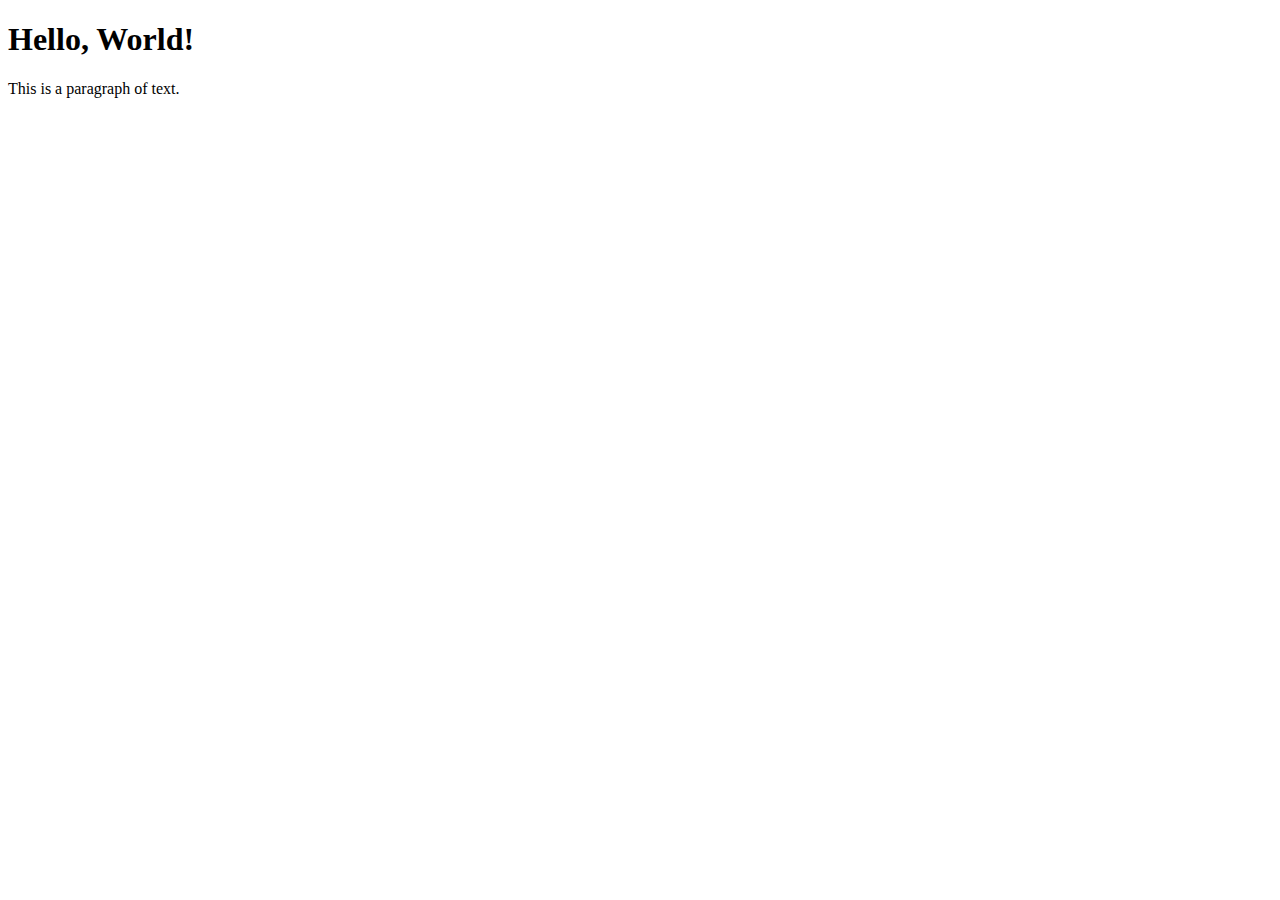
==== index.html @ f11e2031 "add files" ====
<!DOCTYPE html>
<html>
<head>
    <title>Formatted HTML</title>
</head>
<body>
    <h1>Hello, World!</h1>
    <p>This is a paragraph of text.</p>
    <script src="objects.js"></script>
</body>
</html>
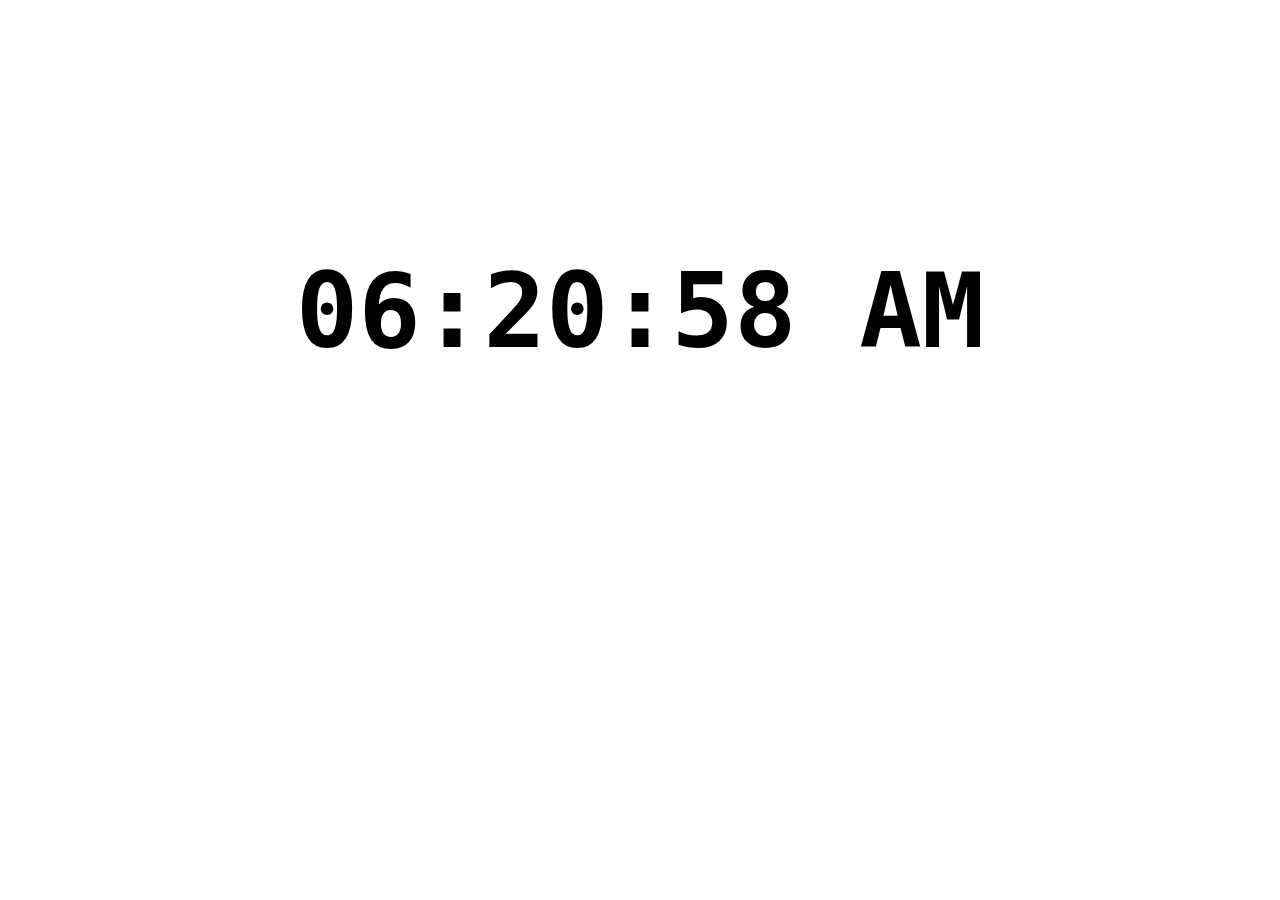
==== commit 11fb30a5: "add" ====
--- a/index.html
+++ b/index.html
@@ -1,11 +1,15 @@
 <!DOCTYPE html>
-<html>
+<html lang="en">
 <head>
-    <title>Formatted HTML</title>
+    <meta charset="UTF-8">
+    <meta name="viewport" content="width=device-width, initial-scale=1.0">
+    <title>Document</title>
+    <link rel="stylesheet" href="style.css">
 </head>
 <body>
-    <h1>Hello, World!</h1>
-    <p>This is a paragraph of text.</p>
-    <script src="objects.js"></script>
+    <div class="clock-container">
+        <div id="clock">00:00:00</div>
+    </div>
+    <script src="DigitalClock.js"></script>
 </body>
 </html>--- a/style.css
+++ b/style.css
@@ -0,0 +1,20 @@
+body{
+    margin: 0;
+}
+
+#clock-container{
+    display: flex;
+    justify-content: center;
+    text-align: center;
+    height: 100vh;
+    
+}
+
+#clock{
+    font-family: monospace;
+    font-size: 6.5rem;
+    font-weight: bold;
+    text-align: center;
+    margin-top: 250px ;
+}
+
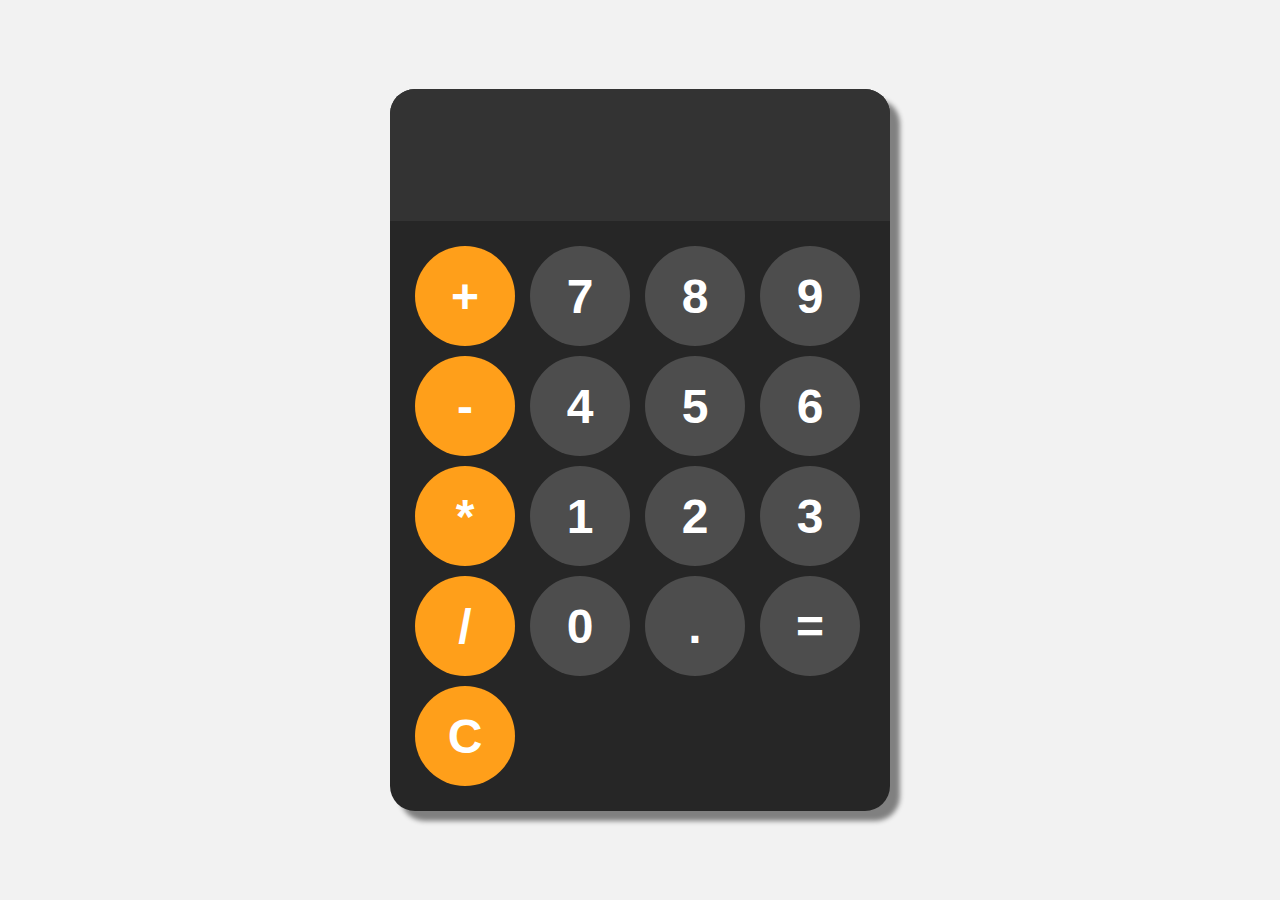
==== commit dffe062b: "add caculator program" ====
--- a/index.html
+++ b/index.html
@@ -4,12 +4,33 @@
     <meta charset="UTF-8">
     <meta name="viewport" content="width=device-width, initial-scale=1.0">
     <title>Document</title>
-    <link rel="stylesheet" href="style.css">
+    <link rel="stylesheet" href="style.css" >
 </head>
 <body>
-    <div class="clock-container">
-        <div id="clock">00:00:00</div>
+    <div id="caculator">
+        <input id="display" readonly>
+        <div id="keys">
+            <button onclick="appendToDisplay('+')" class="operator-btn">+</button>
+            <button onclick="appendToDisplay('7')">7</button>
+            <button onclick="appendToDisplay('8')">8</button>
+            <button onclick="appendToDisplay('9')">9</button>
+            <button onclick="appendToDisplay('-')" class="operator-btn">-</button>
+            <button onclick="appendToDisplay('4')">4</button>
+            <button onclick="appendToDisplay('5')">5</button>
+            <button onclick="appendToDisplay('6')">6</button>
+            <button onclick="appendToDisplay('*')" class="operator-btn">*</button>
+            <button onclick="appendToDisplay('1')">1</button>
+            <button onclick="appendToDisplay('2')">2</button>
+            <button onclick="appendToDisplay('3')">3</button>
+            <button onclick="appendToDisplay('/')" class="operator-btn">/</button>
+            <button onclick="appendToDisplay('0')">0</button>
+            <button onclick="appendToDisplay('.')">.</button>
+            <button onclick="caculate()" >=</button>
+            <button onclick="clearDisplay()" class="operator-btn">C</button>
+        </div>
     </div>
-    <script src="DigitalClock.js"></script>
+    
+
+    <script src="script.js"></script>
 </body>
 </html>--- a/style.css
+++ b/style.css
@@ -1,20 +1,61 @@
+#caculator{
+    font-family: Arial,  sans-serif;
+    background-color: hsl(0, 0%, 15%);
+    border-radius: 25px;
+    max-width: 500px;
+    overflow: hidden;
+    box-shadow: 10px 10px 5px gray;
+}
+#display{
+    width: 100%;
+    padding: 20px;
+    font-size: 5rem;
+    text-align: left;
+    border: none;
+    background-color: hsl(0, 0%, 20%);
+    color: white;
+}
 body{
     margin: 0;
+    display: flex;
+    justify-content: center;
+    align-items: center;
+    height: 100vh;
+    background-color: hsl(0, 0%, 95%);
 }
 
-#clock-container{
-    display: flex;
-    justify-content: center;
-    text-align: center;
-    height: 100vh;
-    
+
+
+#keys{
+    display: grid;
+    grid-template-columns: repeat(4,1fr);
+    gap: 10px;
+    padding: 25px;
+}
+button{
+    width: 100px;
+    height: 100px;
+    border-radius: 50px;
+    border: none;
+    background-color: hsl(0, 0%, 30%);
+    color: white;
+    font-size: 3rem;
+    font-weight: bold;
+    cursor: pointer;
 }
 
-#clock{
-    font-family: monospace;
-    font-size: 6.5rem;
-    font-weight: bold;
-    text-align: center;
-    margin-top: 250px ;
+button:hover{
+    background-color: hsl(0, 0, 40%);
 }
-
+button:active{
+    background-color: hsl(0, 0, 50%);
+}
+.operator-btn{
+    background-color: hsl(35, 100%, 55%);
+}
+.operator-btn:hover{
+    background-color: hsl(35, 100%, 65%);
+}
+.operator-btn:active{
+    background-color: hsl(35, 100%, 75%);
+}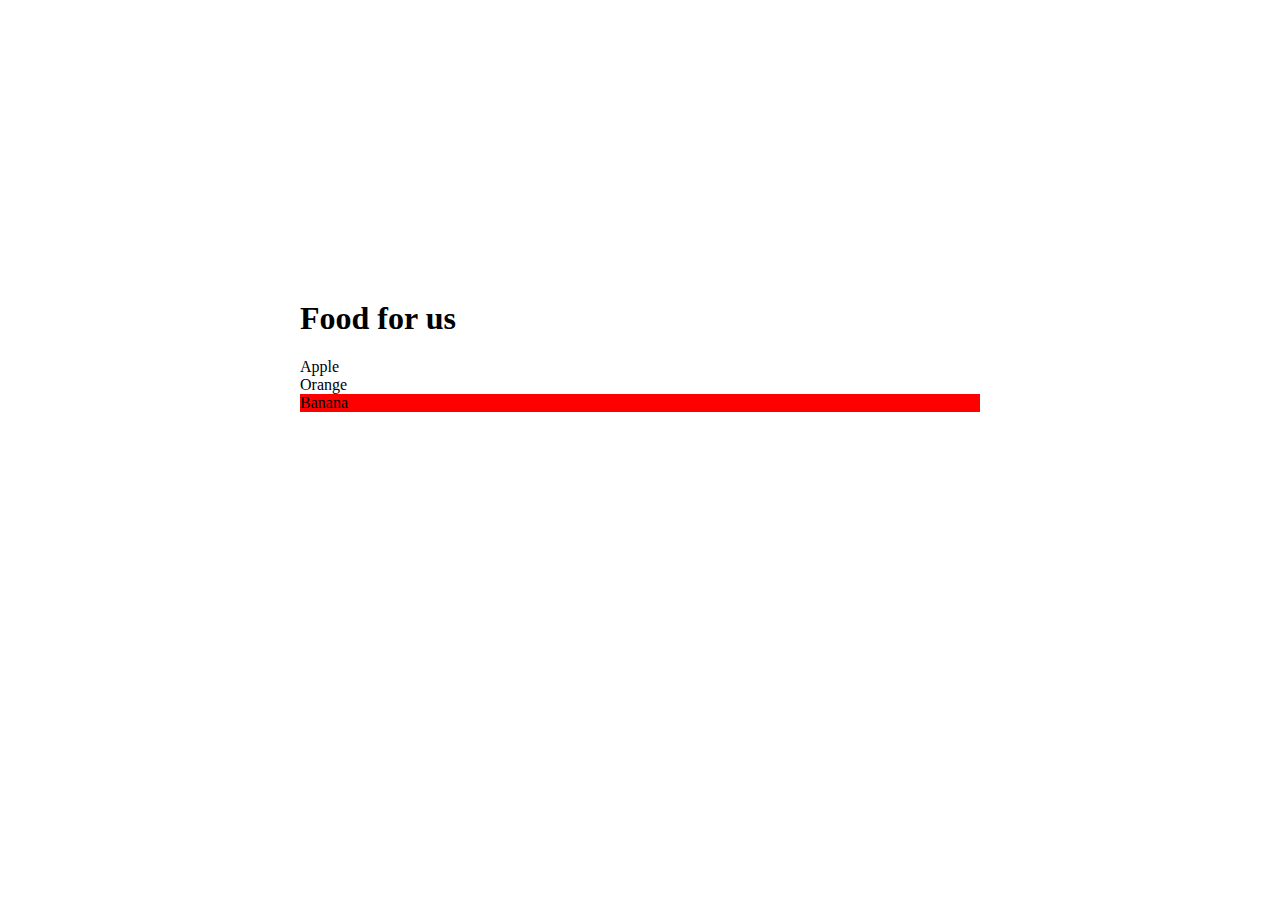
==== commit b7302a49: "add" ====
--- a/index.html
+++ b/index.html
@@ -4,33 +4,15 @@
     <meta charset="UTF-8">
     <meta name="viewport" content="width=device-width, initial-scale=1.0">
     <title>Document</title>
-    <link rel="stylesheet" href="style.css" >
+    <link rel="stylesheet" href="style.css">
+    
 </head>
 <body>
-    <div id="caculator">
-        <input id="display" readonly>
-        <div id="keys">
-            <button onclick="appendToDisplay('+')" class="operator-btn">+</button>
-            <button onclick="appendToDisplay('7')">7</button>
-            <button onclick="appendToDisplay('8')">8</button>
-            <button onclick="appendToDisplay('9')">9</button>
-            <button onclick="appendToDisplay('-')" class="operator-btn">-</button>
-            <button onclick="appendToDisplay('4')">4</button>
-            <button onclick="appendToDisplay('5')">5</button>
-            <button onclick="appendToDisplay('6')">6</button>
-            <button onclick="appendToDisplay('*')" class="operator-btn">*</button>
-            <button onclick="appendToDisplay('1')">1</button>
-            <button onclick="appendToDisplay('2')">2</button>
-            <button onclick="appendToDisplay('3')">3</button>
-            <button onclick="appendToDisplay('/')" class="operator-btn">/</button>
-            <button onclick="appendToDisplay('0')">0</button>
-            <button onclick="appendToDisplay('.')">.</button>
-            <button onclick="caculate()" >=</button>
-            <button onclick="clearDisplay()" class="operator-btn">C</button>
-        </div>
-    </div>
+    <h1 id="food">Food for us</h1>
+    <div class="list">Apple</div>
+    <div class="list">Orange</div>
+    <div class="list">Banana</div>
     
-
-    <script src="script.js"></script>
+    <script  type="module" src="elementSelector.js"></script>
 </body>
 </html>--- a/style.css
+++ b/style.css
@@ -1,61 +1,29 @@
-#caculator{
-    font-family: Arial,  sans-serif;
-    background-color: hsl(0, 0%, 15%);
-    border-radius: 25px;
-    max-width: 500px;
-    overflow: hidden;
-    box-shadow: 10px 10px 5px gray;
+body{
+    margin: 300px ;
+    
+    
+    
 }
-#display{
-    width: 100%;
-    padding: 20px;
-    font-size: 5rem;
-    text-align: left;
-    border: none;
-    background-color: hsl(0, 0%, 20%);
-    color: white;
-}
-body{
-    margin: 0;
+
+.clock-container{
     display: flex;
     justify-content: center;
-    align-items: center;
-    height: 100vh;
-    background-color: hsl(0, 0%, 95%);
+    text-align: center;
+    height: 80vh;
+    background-color:rgb(6, 126, 100) ;
+    margin-top: 20px ;
+    box-shadow: 10px 10px 20px rgba(36, 34, 34, 0.5);
+    border-radius: 200px;
+  
 }
 
-
-
-#keys{
-    display: grid;
-    grid-template-columns: repeat(4,1fr);
-    gap: 10px;
-    padding: 25px;
-}
-button{
-    width: 100px;
-    height: 100px;
-    border-radius: 50px;
-    border: none;
-    background-color: hsl(0, 0%, 30%);
-    color: white;
-    font-size: 3rem;
+#clock{
+    font-family: monospace;
+    font-size: 6.5rem;
     font-weight: bold;
-    cursor: pointer;
-}
-
-button:hover{
-    background-color: hsl(0, 0, 40%);
-}
-button:active{
-    background-color: hsl(0, 0, 50%);
-}
-.operator-btn{
-    background-color: hsl(35, 100%, 55%);
-}
-.operator-btn:hover{
-    background-color: hsl(35, 100%, 65%);
-}
-.operator-btn:active{
-    background-color: hsl(35, 100%, 75%);
+    text-align: center;
+    margin-top: 250px ;
+    color: rgb(255, 255, 255);
+    
+    
 }